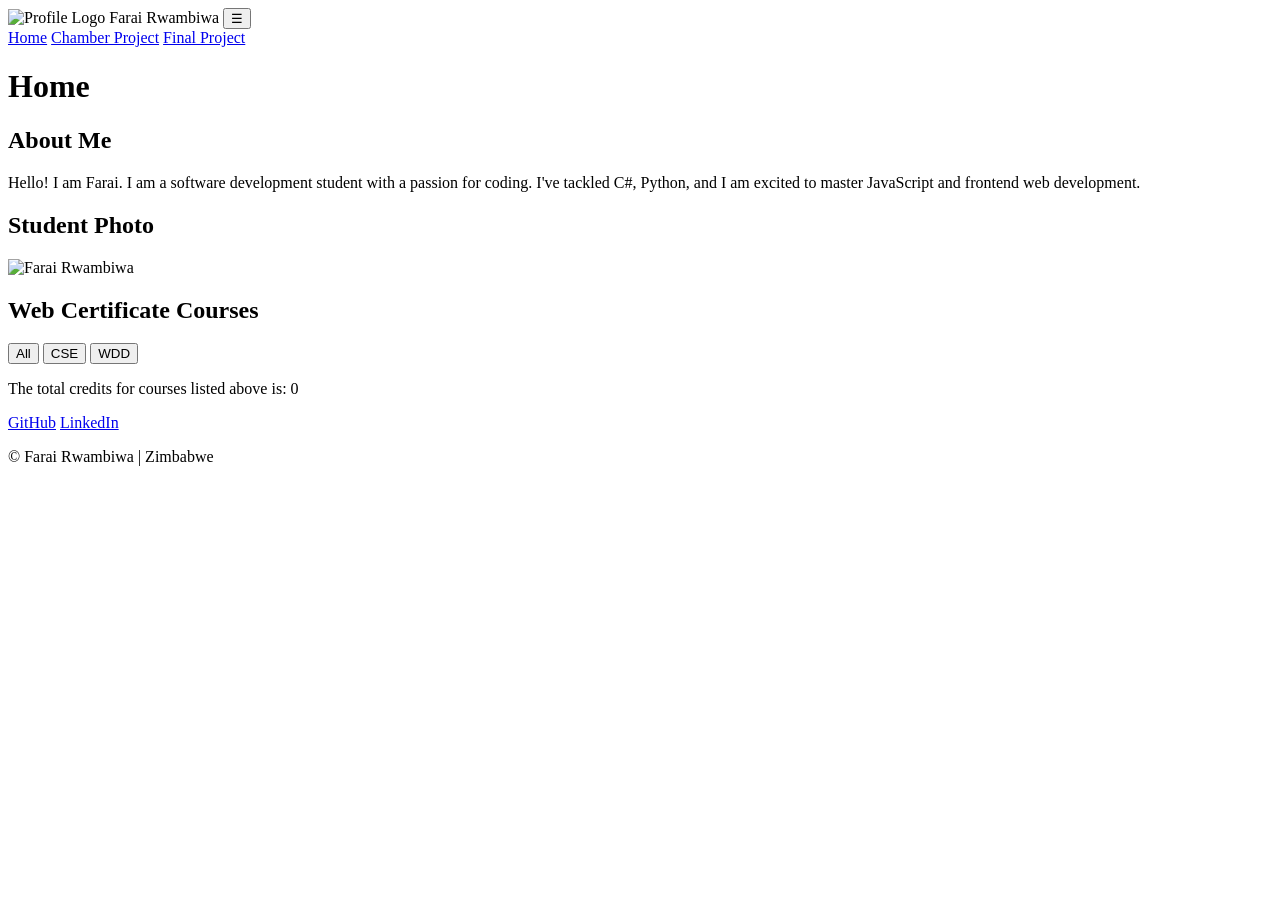
==== index.html @ bd269a3b "Add initial HTML structure for course home page" ====
<!DOCTYPE html>
<html lang="en">
<head>
    <meta charset="UTF-8">
    <meta name="viewport" content="width=device-width, initial-scale=1.0">
    <title>Farai Rwambiwa - WDD 231 - Course Home Page</title>
    <meta name="description" content="WDD 231 Course Home Page for Farai Rwambiwa">
    <meta name="author" content="Farai Rwambiwa">
    <link rel="stylesheet" href="styles/small.css">
    <link rel="stylesheet" href="styles/larger.css">
    <script src="scripts/main.js" defer></script>
</head>
<body>
    <header>
        <img src="images/logo.svg" alt="Profile Logo" width="50" height="50">
        <span>Farai Rwambiwa</span>
        <button id="menu-button" aria-label="Menu">☰</button>
    </header>
    <nav id="nav-menu">
        <a href="#" class="active">Home</a>
        <a href="chamber/index.html">Chamber Project</a>
        <a href="final/index.html">Final Project</a>
    </nav>
    <main>
        <h1>Home</h1>
        <div class="grid-container">
            <section class="card about">
                <h2>About Me</h2>
                <p>Hello! I am Farai. I am a software development student with a passion for coding. I've tackled C#, Python, and I am excited to master JavaScript and frontend web development.</p>
            </section>
            <section class="card photo">
                <h2>Student Photo</h2>
                <img src="images/profile.webp" alt="Farai Rwambiwa" width="200" height="200" loading="lazy">
            </section>
            <section class="card courses">
                <h2>Web Certificate Courses</h2>
                <div class="filter-buttons">
                    <button id="all-btn">All</button>
                    <button id="cse-btn">CSE</button>
                    <button id="wdd-btn">WDD</button>
                </div>
                <div id="course-list"></div>
                <p id="total-credits">The total credits for courses listed above is: <span>0</span></p>
            </section>
        </div>
    </main>
    <footer>
        <div class="socials">
            <a href="https://github.com/faraidale" target="_blank" aria-label="GitHub">GitHub</a>
            <a href="https://linkedin.com" target="_blank" aria-label="LinkedIn">LinkedIn</a>
        </div>
        <p>&copy; <span id="currentyear"></span> Farai Rwambiwa | Zimbabwe</p>
        <p id="lastModified"></p>
    </footer>
</body>
</html>
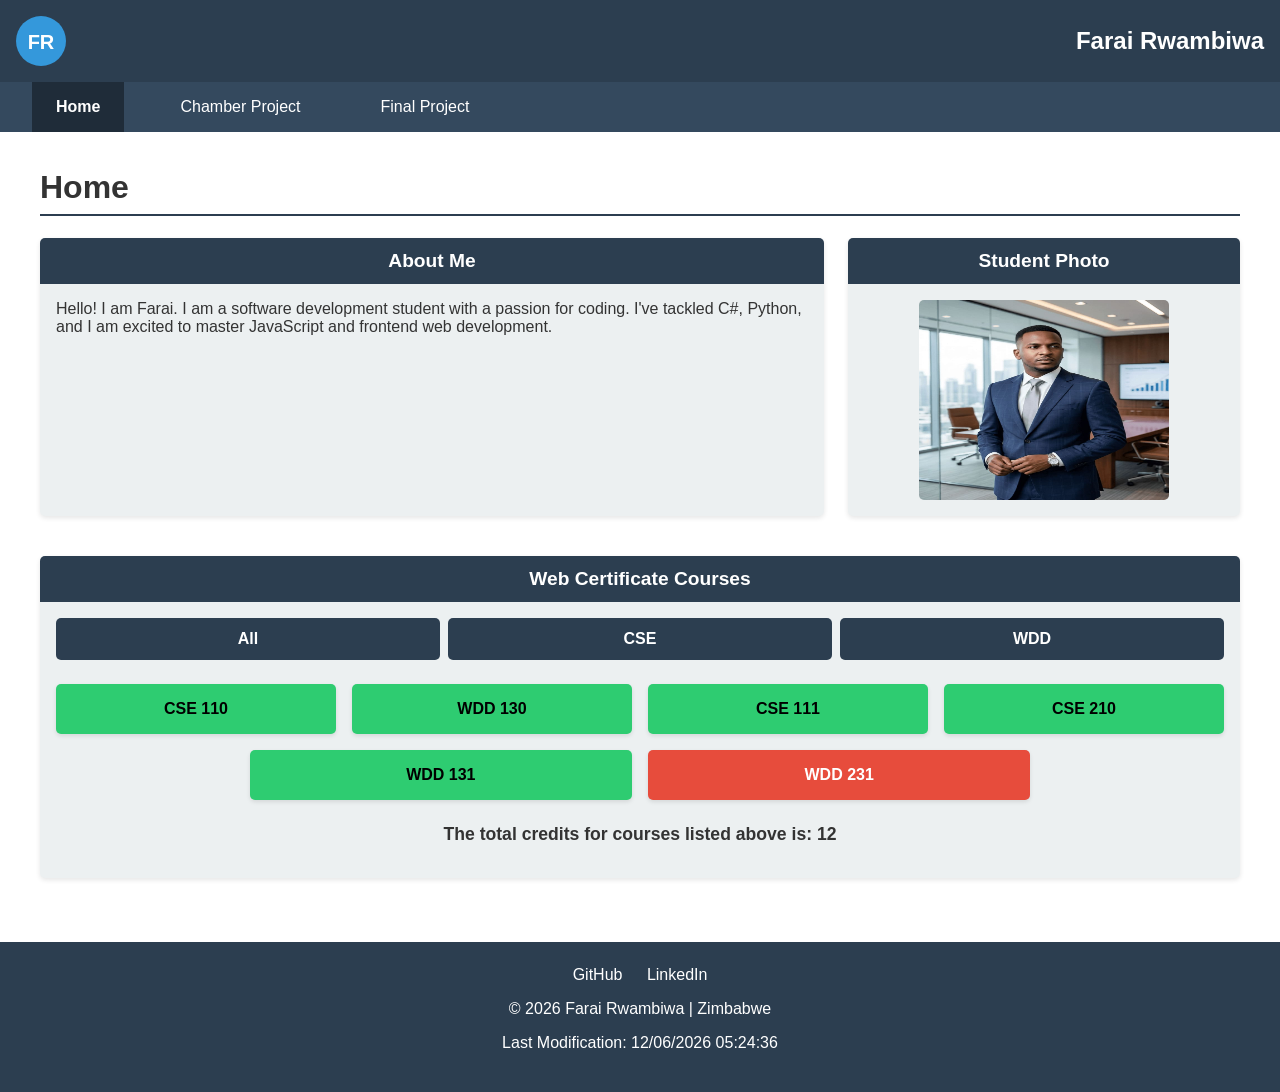
==== commit e3b70d9e: "Update index.html" ====
--- a/index.html
+++ b/index.html
@@ -30,7 +30,7 @@
             </section>
             <section class="card photo">
                 <h2>Student Photo</h2>
-                <img src="images/profile.webp" alt="Farai Rwambiwa" width="200" height="200" loading="lazy">
+                <img src="images/profile.jpg" alt="Farai Rwambiwa" width="200" height="200" loading="lazy">
             </section>
             <section class="card courses">
                 <h2>Web Certificate Courses</h2>
--- a/styles/small.css
+++ b/styles/small.css
@@ -0,0 +1,35 @@
+:root {
+    --primary: #2c3e50;
+    --secondary: #ecf0f1;
+    --accent: #3498db;
+    --completed: #2ecc71; /* Green for completed */
+    --incomplete: #e74c3c; /* Red for incomplete */
+    --text-dark: #333;
+}
+body { font-family: Roboto, Arial, sans-serif; margin: 0; padding: 0; background-color: #fff; color: var(--text-dark); }
+header { background-color: var(--primary); color: #fff; padding: 1rem; display: flex; align-items: center; justify-content: space-between; }
+header img { width: 50px; height: auto; border-radius: 5px; }
+header span { font-size: 1.5rem; font-weight: bold; }
+#menu-button { background: none; border: none; color: #fff; font-size: 2rem; cursor: pointer; padding: 0.5rem; }
+nav { display: none; flex-direction: column; background-color: #34495e; }
+nav.open { display: flex; }
+nav a { padding: 1rem; color: #fff; text-decoration: none; text-align: center; border-bottom: 1px solid #455a64; display: block; }
+nav a:hover { background-color: #455a64; }
+nav a.active { background-color: rgba(0,0,0,0.4); font-weight: bold; } /* Wayfinding */
+main { padding: 1rem; max-width: 1200px; margin: 0 auto; }
+h1 { text-align: left; border-bottom: 2px solid var(--primary); padding-bottom: 0.5rem; }
+.card { background-color: var(--secondary); margin-bottom: 1rem; padding: 1rem; border-radius: 5px; box-shadow: 0 2px 5px rgba(0,0,0,0.1); }
+.card h2 { background-color: var(--primary); color: #fff; padding: 0.75rem; margin: -1rem -1rem 1rem -1rem; text-align: center; border-radius: 5px 5px 0 0; font-size: 1.2rem; }
+.photo img { width: 100%; max-width: 250px; display: block; margin: 0 auto; border-radius: 5px;}
+.filter-buttons { display: flex; justify-content: space-around; margin-bottom: 1.5rem; flex-wrap: wrap; gap: 0.5rem;}
+.filter-buttons button { padding: 0.75rem 1.5rem; border: none; border-radius: 5px; cursor: pointer; background-color: var(--primary); color: white; font-weight: bold; font-size: 1rem; flex: 1; min-width: 80px;}
+.filter-buttons button:hover { background-color: var(--accent); }
+#course-list { display: flex; flex-direction: column; gap: 0.5rem; }
+.course-card { padding: 1rem; text-align: center; border-radius: 5px; font-weight: bold; color: #fff; box-shadow: 0 2px 4px rgba(0,0,0,0.1); }
+.course-card.completed { background-color: var(--completed); color: #000; }
+.course-card.incomplete { background-color: var(--incomplete); }
+#total-credits { font-weight: bold; text-align: center; margin-top: 1.5rem; font-size: 1.1rem; }
+footer { background-color: var(--primary); color: #fff; text-align: center; padding: 1.5rem 1rem; margin-top: 2rem;}
+.socials { margin-bottom: 1rem; }
+.socials a { color: #fff; margin: 0 10px; text-decoration: none; border-bottom: 1px solid transparent; }
+.socials a:hover { border-bottom: 1px solid #fff; }
--- a/styles/larger.css
+++ b/styles/larger.css
@@ -0,0 +1,9 @@
+@media (min-width: 768px) {
+    #menu-button { display: none; }
+    nav { display: flex; flex-direction: row; justify-content: flex-start; gap: 2rem; padding: 0 2rem; }
+    nav a { border-bottom: none; display: inline-block; padding: 1rem 1.5rem; }
+    .grid-container { display: grid; grid-template-columns: 2fr 1fr; gap: 1.5rem; }
+    .courses { grid-column: 1 / span 2; }
+    #course-list { flex-direction: row; flex-wrap: wrap; justify-content: center; gap: 1rem; }
+    .course-card { flex: 1 1 200px; max-width: 30%; }
+}
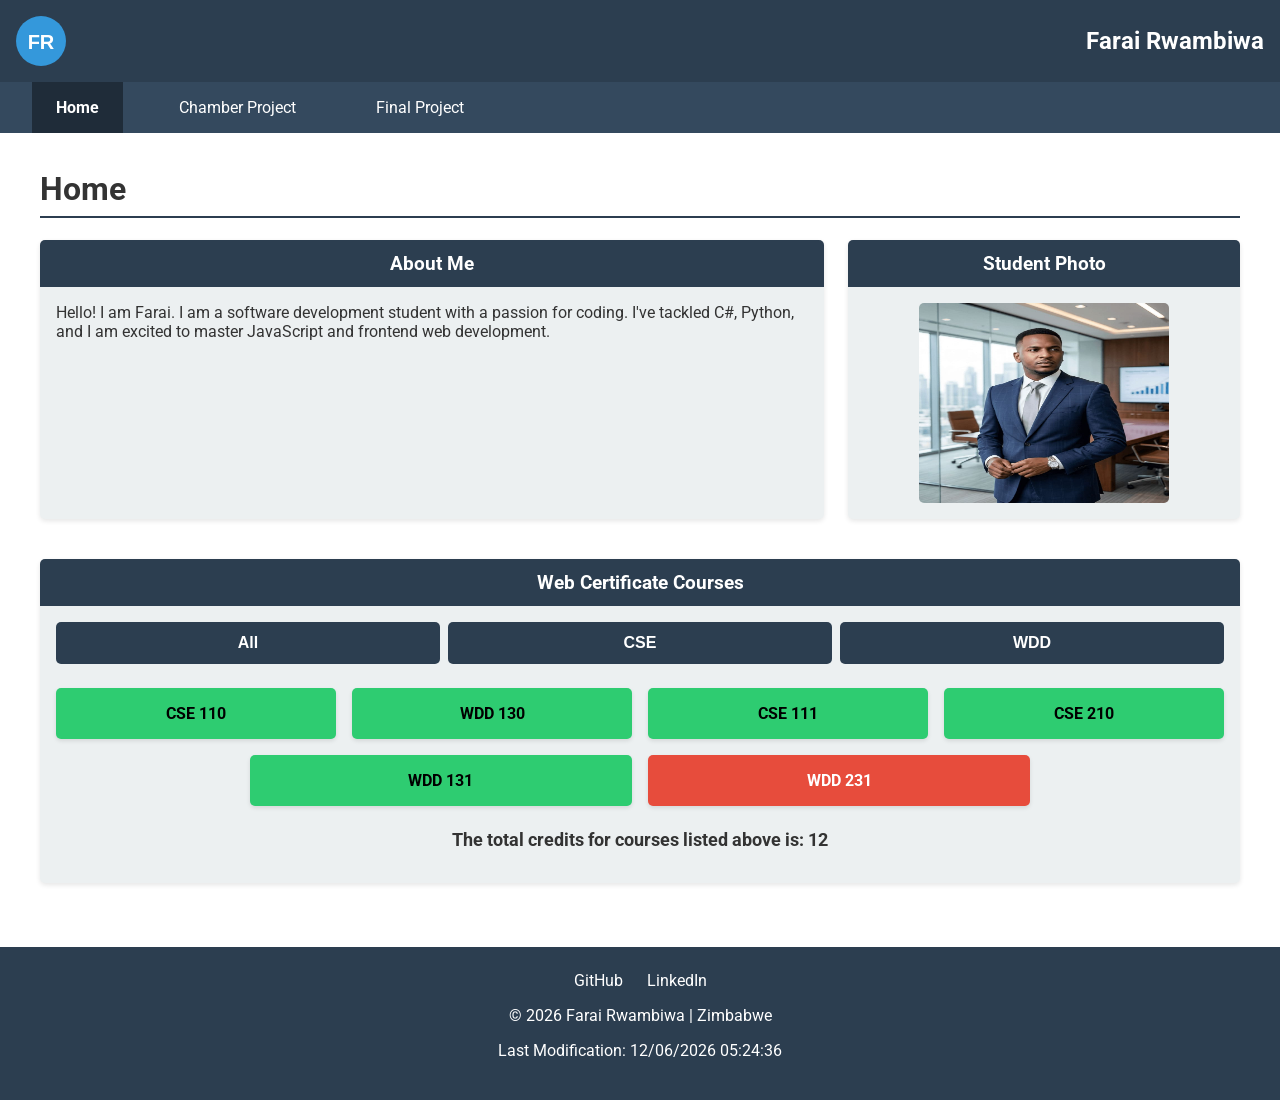
==== commit 801bc02d: "Updated index.html" ====
--- a/index.html
+++ b/index.html
@@ -4,8 +4,11 @@
     <meta charset="UTF-8">
     <meta name="viewport" content="width=device-width, initial-scale=1.0">
     <title>Farai Rwambiwa - WDD 231 - Course Home Page</title>
-    <meta name="description" content="WDD 231 Course Home Page for Farai Rwambiwa">
+    <meta name="description" content="WDD 231 Web Frontend Development I course home page for Farai Rwambiwa, featuring course projects, certificate progress, and assignments.">
     <meta name="author" content="Farai Rwambiwa">
+    <link rel="preconnect" href="https://fonts.googleapis.com">
+    <link rel="preconnect" href="https://fonts.gstatic.com" crossorigin>
+    <link href="https://fonts.googleapis.com/css2?family=Roboto:wght@400;700&display=swap" rel="stylesheet">
     <link rel="stylesheet" href="styles/small.css">
     <link rel="stylesheet" href="styles/larger.css">
     <script src="scripts/main.js" defer></script>
